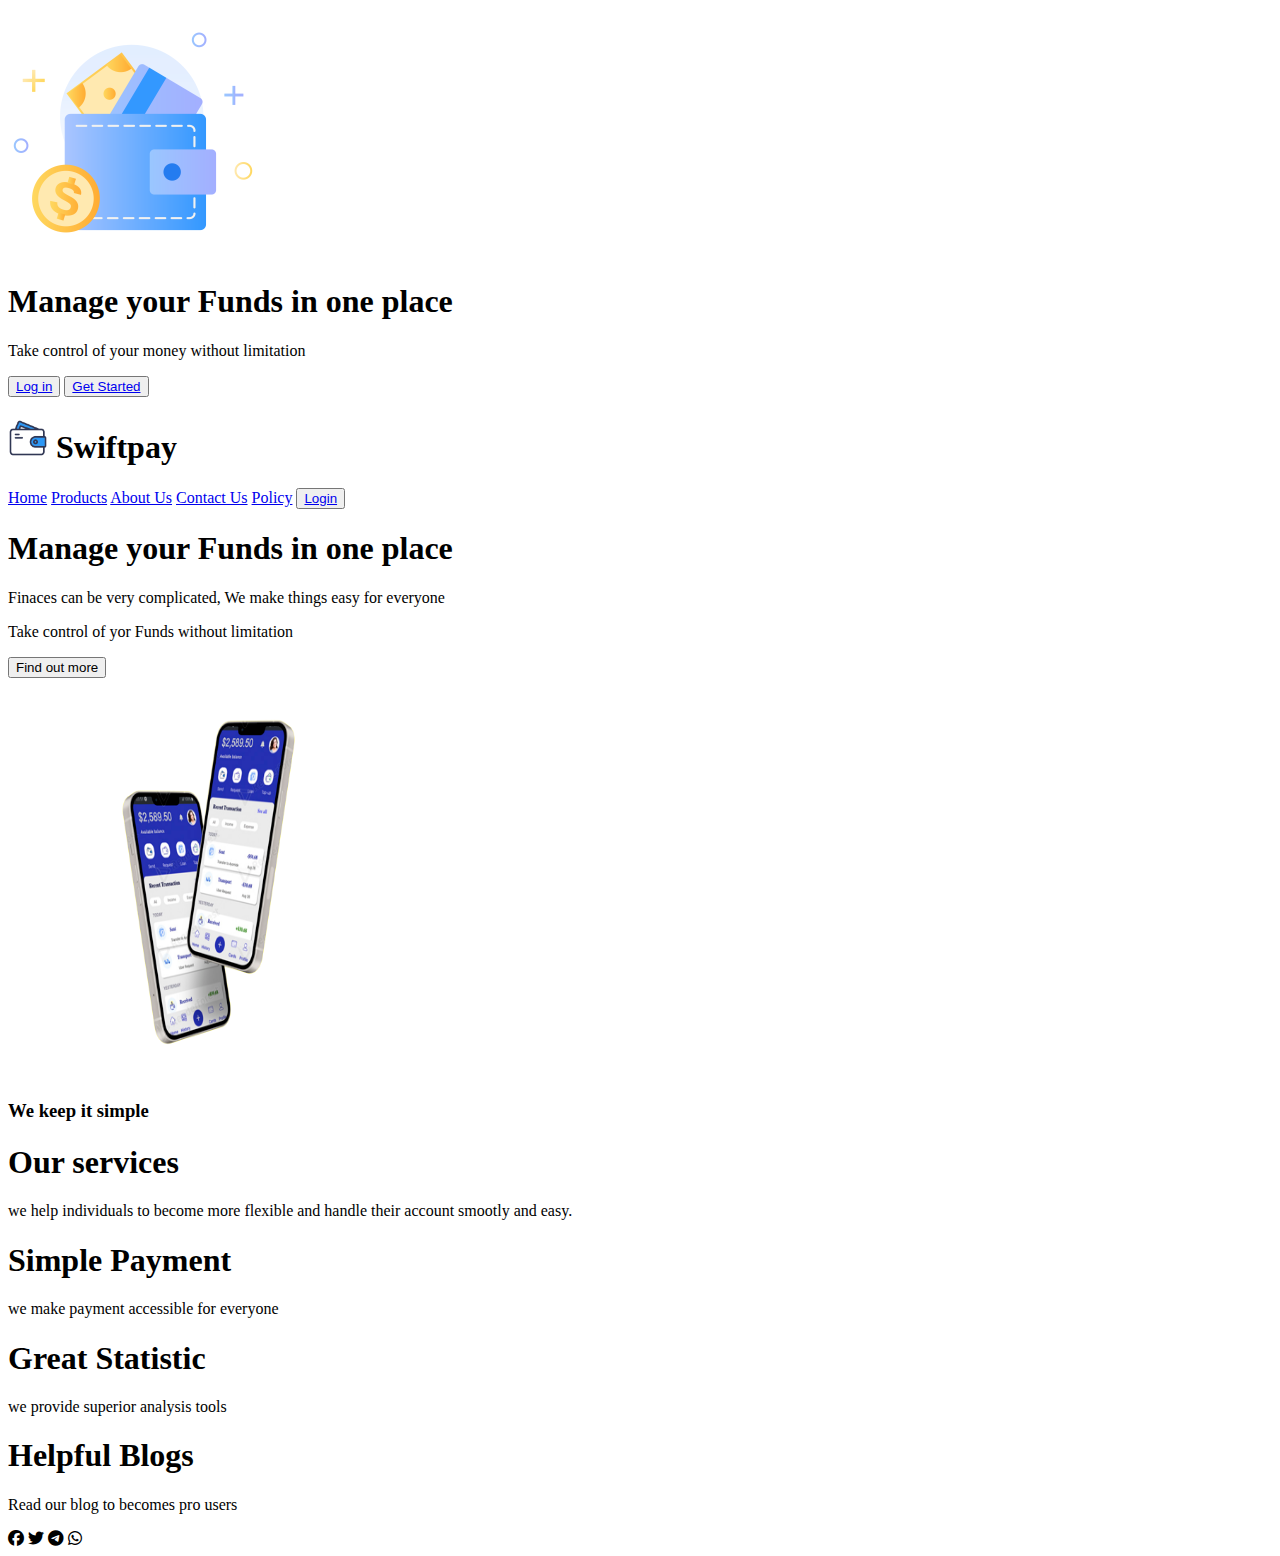
==== index.html @ 1ed5b185 "Update index.html" ====
<!DOCTYPE html>
<html lang="en">
<head>
    <link rel="stylesheet" href="/main/css/style.css">
    <link rel="stylesheet" 
href="https://cdnjs.cloudflare.com/ajax/libs/font-awesome/6.1.1/css/all.min.css">
    <meta charset="UTF-8">
    <meta http-equiv="X-UA-Compatible" content="IE=edge">
    <meta name="viewport" content="width=device-width, initial-scale=1.0">
    <meta name="theme-colo" content="#000080">
    <title>SWIFT PAY</title>
</head>
<body>
    <!-- MOBILE VERSION STARTED HERE -->
   <section id="mobile-version">
<div class="lan-header">
<div>
    <img src="./image/lanimage.png" alt="wallet" height="250px" width="250px">
    </div>
    <div>
        <h1>Manage your Funds in one place</h1>
        <p>Take control of your money without limitation</p>
        <button class="button-login"><a href="login.html">Log in</a></button>
        <button class="button-reg"><a href="login.html">Get Started</a></button>
    </div>

</div>
    </section>
     <!-- MOBILE VERSION ENDED HERE -->

      <!-- DESKTOP VERSION STARTED HERE -->

   <section id="desktop-version">
    <header class="nav-header">
        <div class="nav-container">
           <div class="swiftlogo">
            <h1><img src="./image/wallet.png" alt="logo" width="40px" height="40px">  Swiftpay</h1>
            </div>
        <nav>
            <a href="#">Home</a>
            <a href="#">Products</a>
            <a href="#">About Us</a>
            <a href="#">Contact Us</a>
            <a href="#">Policy</a>
            <button class="nav-button"><a href="#">Login</a>
         </nav>
        </div>
    </header>
    
    <header class="body-header">
        <div class="second-header-container">
          <div>
              <h1>Manage your Funds in one place</h1>
              <p>Finaces can be very complicated, We make things easy for everyone</p> 
             <p>Take control of yor Funds without limitation</p>
             <button>Find out more</button>
          </div>
             
          <div>
              <img class="sansung1" src="./image/iphone21.png" alt="iphone frame" width="400" height="400">
              <!-- <img src="./image/samsung.png" alt="Samsung frame" width="120" height="270"> -->
          </div> 
        </div>   
    </header>

    <section class="dexhomsec1">
        <div class="dexheading">
         <h3> We keep it simple</h3>
        <h1>Our services</h1>
       <p> we help individuals to become more flexible and handle their account smootly and easy.<p>
        </div>
        <div class="dexservice">
           <div class="box">
           <h1>Simple Payment</h1>
           <p> we make payment accessible for everyone</p>
            </div> 
           <div class="box">
           <h1>Great Statistic</h1>
            <p> we provide superior analysis tools</p>
        </div> 
            <div class="box">
            <h1> Helpful Blogs</h1>
            <p> Read our blog to becomes pro users</p>
           </div> 
    </div>
</section>
<footer class="delhomfooter">
    <i class="fa-brands fa-facebook"></i>
    <i class="fa-brands fa-twitter"></i>
    <i class="fa-brands fa-telegram"></i>
    <i class="fa-brands fa-whatsapp"></i>

</footer>
</section>
<!-- DESKTOP VERSION ENDED HERE -->
</body>
</html>
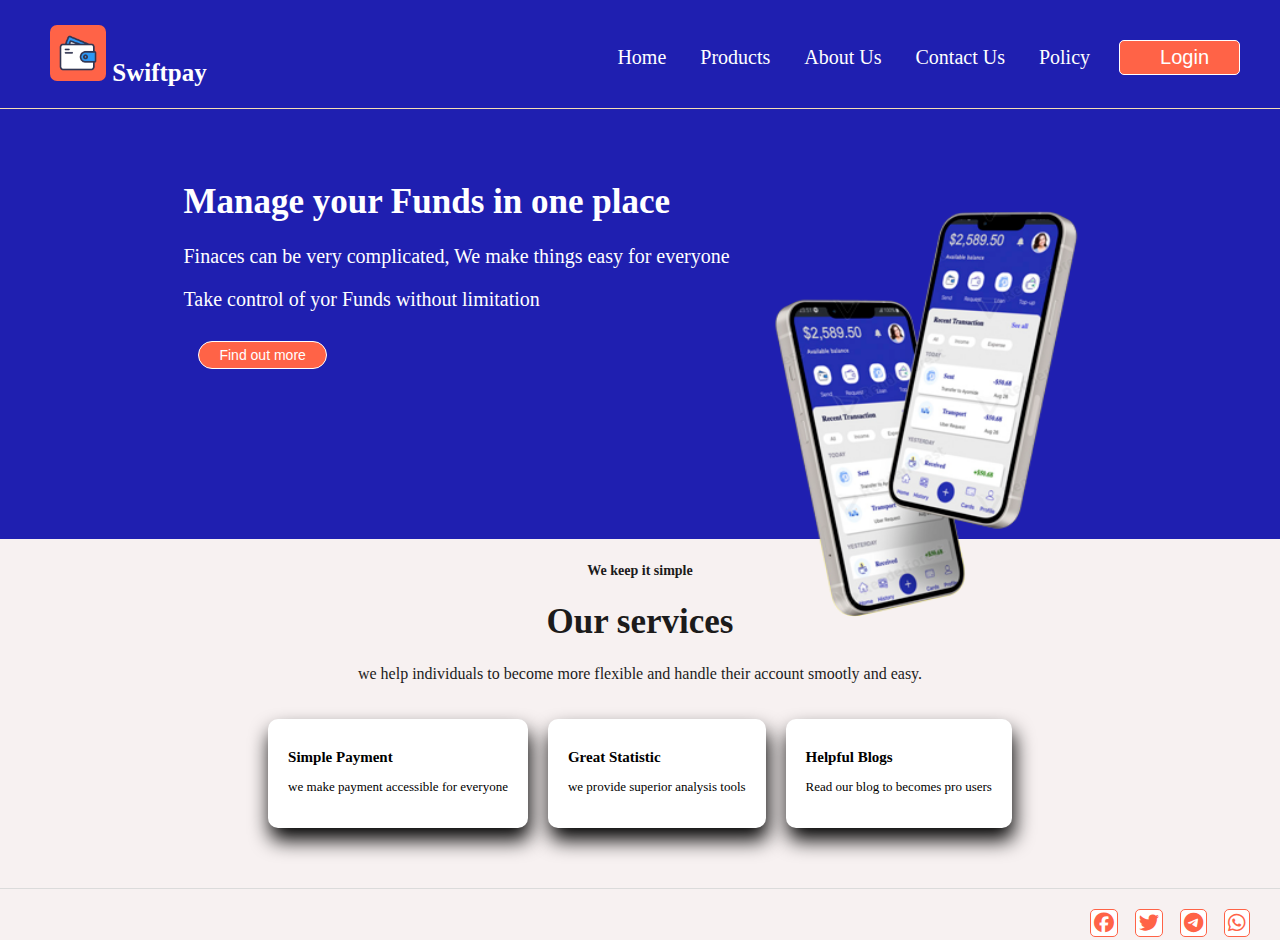
==== commit f614dd49: "Update index.html" ====
--- a/index.html
+++ b/index.html
@@ -1,7 +1,7 @@
 <!DOCTYPE html>
 <html lang="en">
 <head>
-    <link rel="stylesheet" href="/main/css/style.css">
+    <link rel="stylesheet" href="./css/style.css">
     <link rel="stylesheet" 
 href="https://cdnjs.cloudflare.com/ajax/libs/font-awesome/6.1.1/css/all.min.css">
     <meta charset="UTF-8">
--- a/css/style.css
+++ b/css/style.css
@@ -0,0 +1,1256 @@
+body{
+    background-color: rgb(234, 234, 234);
+    box-sizing: border-box; 
+    height: 100vh;
+    width: 100vw; 
+    margin: 0;
+    padding: 0;
+    
+
+}
+/* dashboard Header Started Here */
+.header-container{
+    background-color:rgb(31, 31, 176);
+    margin: 0;
+    padding: 0;
+}
+
+.top-header{
+    box-sizing:border-box;
+    /* margin-left: 0px;
+    margin-right: 0px; */
+    padding: 0;
+    color:rgb(206, 207, 207);
+    display: flex;
+    justify-content: space-around;
+    position: relative;
+    background-color:rgb(31, 31, 176);
+}
+
+.balance h1{
+    font-size: 40px;
+    font-weight: 500;
+    font-family: Arial, Helvetica, sans-serif;
+    margin-top: 20px;
+    margin-bottom: 10px;
+
+}
+.balance h3{
+    font-family: 'Lucida Sans', 'Lucida Sans Regular', 'Lucida Grande', 'Lucida Sans Unicode', Geneva, Verdana, sans-serif;
+    font-size: 15px;
+    font-weight: 300;
+    margin-bottom: 10px;
+    color: rgb(224, 223, 223);
+}
+.bell-user .fa-solid{
+    width: 30px;
+    font-size: 23px;
+    position: relative;
+    bottom: 19px;
+
+}
+.bell-user .fa-solid:hover{
+    color: tomato;
+    width: 30px;
+    font-size: 28px;
+    position: relative;
+    bottom: 19px;
+    right: 10px;
+
+}
+.bell-user img{
+    border-radius: 800px;
+    width: 50px;
+    height:50px ;
+    border: 2px solid whitesmoke;
+    margin-top: 20px;
+    /* i just added the below property  */
+    margin-left: 10px; 
+ } 
+
+.bell-user img:hover{
+    border-radius: 800px;
+    width: 60px;
+    height:60px ;
+    border: 2px solid tomato;
+    margin-top: 20px;
+} 
+.second-header{
+    background-color:rgb(31, 31, 176);
+    height: 120px;
+    color: white;
+    display: flex;
+    justify-content: space-around;
+    position: relative;
+    margin-top: 20px;
+    margin-right: 10px;
+    margin-left: 10px;
+
+}
+
+.second-header img{
+    padding: 10px;
+    background-color: white;
+    border-radius: 20px;
+    margin: 0;
+   height: 30px;
+   width: 30px;
+}
+.second-header h3{
+    font-size: 15px;
+    text-align: center; 
+    font-weight: 200;
+    font-family:-apple-system, BlinkMacSystemFont, 'Segoe UI', Roboto, Oxygen, Ubuntu, Cantarell, 'Open Sans', 'Helvetica Neue', sans-serif; 
+    margin-top: 10px;  
+
+}
+/* dashboard Header Ended Here */
+
+ /*  Main section started here */
+ section{
+    background-color: rgb(234, 234, 234);
+ }
+.main{
+    position: relative;
+    display: flex;
+    justify-content: space-around;
+    border-radius: 15px 15px 0 0;
+    background-color: rgb(234, 234, 234);
+    bottom: 15px;
+}
+.main h1{
+    font-size: 20px;
+    color: rgb(1, 1, 52);
+    margin-top: 20px;
+    margin-left: -10px;
+}
+.main h3{
+    font-size: 18px;
+    color: rgb(83, 83, 232);
+    margin-top: 20px;
+    margin-left: 20px;
+} 
+
+ /*  Main section End here */
+
+
+  /* main2 section started here */
+
+.main2{
+    background-color: rgb(234, 234, 234);
+    height: auto;
+    margin-top: -15px;
+    margin-bottom: 0;
+}
+button{
+    font-size: 14px;
+    color: rgb(127, 124, 124);
+    background: white;
+    border: 1px solid rgb(255, 255, 255);
+    padding: 5px 20px;
+    margin-left: 15px;
+    border-radius: 20px;
+    margin-top: 10px;
+    margin-right: 0;
+    margin-bottom: 0;
+}
+.main2 h1{
+    font-size: 15px;
+    margin-top: 20px;
+    color: rgba(12, 12, 46, 0.454);
+    margin-left: 20px;
+    margin-bottom: 0;
+    padding-bottom: 20px;
+    font-weight: 600px;
+    font-family: Holvetica, sans-serif;
+}
+
+ /*  main2 section End here */
+
+  /*  history section started here */
+.bb{
+    margin-top: -5px;
+    background-color: rgb(234, 234, 234);
+    height: 200px;
+}
+.bnn{
+    display: flex;
+    justify-content: space-around;
+    background-color: white;
+    width: 90%;
+    margin-top: 0;
+    margin-bottom: 13px;
+    margin-left: auto;
+    margin-right: auto;
+    border-radius: 10px;
+    box-shadow: 3px 3px 0px 0px rgb(187, 186, 186);
+}
+.bnn img{
+    background-color: aliceblue;
+    padding: 10px;
+    margin: 10px  -20px 10px;
+    border-radius: 30px;
+    height: 30px;
+    width: 30px;
+}
+.bnn h1{
+    margin-top: 20px;
+    margin-left: -20px;
+    color: rgb(26, 26, 148);
+    font-size: 18px;
+}
+
+.bnn p{
+    font-size: 13px;
+    color: rgb(84, 82, 82);
+    margin-top: 5px;
+    margin-left: -20px;
+    font-family:-apple-system, BlinkMacSystemFont, 'Segoe UI', Roboto, Oxygen, Ubuntu, Cantarell, 'Open Sans', 'Helvetica Neue', sans-serif
+}
+p span{
+    font-size: 13px;
+    margin-left: 10px;
+}
+h1 span{
+    color: green;
+}
+ /*  history section End here */
+   
+
+ /*  footer section started here */
+
+.footer{
+        height: auto; 
+        background-color: rgb(234, 234, 234);
+        color: white;
+        display: flex;
+        justify-content: space-around;
+        position: fixed;
+        bottom: 0;
+        right: 0;
+        left: 0;
+        width: 100%;
+        margin-top: 20px; 
+    
+    }
+   
+    .footer img{
+        padding: 10px;
+        border-radius: 20px;
+        margin: 0;
+       height: 30px;
+       width: 30px;
+    }
+
+    .footer h3{
+        font-size: 15px;
+        color: rgb(31, 31, 176);
+        text-align: center;
+        font-weight: 500;
+        font-family: apple-system, BlinkMacSystemFont, 'Segoe UI', Roboto, Oxygen, Ubuntu, Cantarell, 'Open Sans', 'Helvetica Neue', sans-serif; 
+        margin-top: 0; 
+        margin-bottom: 15px;
+     
+}
+.footer .plus-box img{
+    width: 60px;
+    height: 60px;
+    
+}
+
+.footer .plus-box img:hover{
+    width: 80px;
+    height: 80px;
+    margin-top: -30px;
+}
+
+.item-box a{
+    text-decoration: none;
+}
+
+.item-box img:hover{
+
+background-color: tomato;
+height: 50px;
+width: 50px;
+
+}
+
+ /*  footer section End here */
+
+ /* Landing page started here */
+ .lan-header{
+    text-align: center;
+    background-color:rgb(31, 31, 176);
+    padding-bottom: 130px;
+ }
+
+ .lan-header h1{
+     text-align: left;
+     color: white;
+     margin: 20px;
+     font-size: 38px;
+     font-family: 'Times New Roman', Times, serif;
+ }
+ .lan-header p{
+     text-align: left;
+    color: rgb(236, 233, 233);
+    margin: 20px;
+    font-size: 20px;
+    font-family: 'Times New Roman', Times, serif;
+ }
+ .lan-header button {
+     font-size: 18px;
+     color: white;
+     display: block; 
+     text-align: center;
+    height: 70px;
+    width: 90%;
+    background-color: blue;
+    border: 0;
+    border-radius: 5px;
+    margin-bottom: 0px;
+ }
+
+ .lan-header button a{
+    color: white;
+    text-decoration: none;
+}
+
+.lan-header .button-login a{
+    color: navy;
+    text-decoration: none;
+
+}  
+
+ .lan-header .button-login{
+    border: 2px solid white;
+    background-color: rgb(234, 234, 234);
+    color: navy;
+    margin-bottom: 0;
+}
+ /* landing page End here */
+
+ /* login page started here */
+ .login-header{
+     margin-top: -40px;
+     color: white;
+    text-align: center;
+    background-color:rgb(31, 31, 176);
+    padding-bottom: 40px;
+ }
+ .login-header h1{
+    text-align: center;
+     color: white;
+     margin: 20px;
+     font-size: 38px;
+     font-family: 'Times New Roman', Times, serif;
+ }
+ .login-header p{
+    text-align: center;
+    color: rgb(236, 233, 233);
+    margin: 20px;
+    font-size: 22px;
+    font-family: 'Times New Roman', Times, serif;
+ }
+
+ form {
+     padding-left: 10px;
+     padding-right: 10px;
+     text-align: left;
+     font-weight: 400;
+ }
+
+ .login-header Input{
+     background-color: rgb(31, 31, 176);
+     padding: 15px;
+     width: 90%;
+     border: 2px solid rgb(255, 255, 255);
+     border-top: 0;
+     border-left: 0;
+     border-right: 0;   
+ }
+
+label{
+    display: inline-block;
+    margin-top: 15px;
+    color: white;
+    font-size: 25px;
+ }
+
+ .login-header img{
+     margin-top: 50px;
+ }
+ 
+ .login-header a{
+     display: inline-block;
+     padding-left:200px;
+     font-size: 18px;
+     padding-top: 10px;
+     color: rgb(204, 201, 201);
+    
+ }
+ .login-header button{
+    /* border: 2px solid white; */
+    background-color: rgb(234, 234, 234);
+    color: navy;
+    font-size: 18px;
+    display: block;
+    text-align: center;
+    height: 70px;
+    width: 90%;
+    /* border: 0; */
+    border-radius: 5px;
+    margin-top: 25px;
+ }
+
+ .login-header button a{
+    font-size: 18px;
+    color: navy; 
+    text-decoration: none;
+    position: relative;
+    right: 35%;
+ }
+  /* login page ENDED here */
+
+  /* // coming soon //back to home // log out started here */
+  .back-home a{
+      color: white;
+      text-decoration: none;
+  }
+  .back-home a:hover{
+     font-size: 20px;
+    color: rgb(229, 11, 116); 
+  }
+
+/* back to home ended here */
+
+
+/* MODAL POPUP CSS CODE STARTED HERE*/
+
+.modal-container{
+    position: fixed;
+    top:0;
+    left: 12px;
+    width: 100vw;
+    height: 100vh;
+    display: none;
+    /* opacity: 0; */
+    transition: right .10s ease-in-out;
+    pointer-events: auto;
+  
+}
+
+        .modal nav{
+            border: 3px solid rgb(131, 127, 127);
+            box-shadow: 0px 0 50px 20px ;
+            border-top: 0px;
+            padding-top: 5px;
+            margin-top: 0;
+            border-radius: 0 0px 30px 30px;
+            background-color: rgb(31, 31, 176);
+        }
+      .modal ul li {
+    
+           font-size: 28px;
+           color: white;
+            text-decoration: none;
+        }
+
+       .modal ul{
+
+            list-style: none;
+        }
+       .modal ul li i{
+            font-size: 35px;
+            color: white;
+            margin-bottom: 20px;
+            margin-right: 0px;
+            margin-left: -20px;
+            padding: 20px 20px 15px 0;
+        }
+
+       .modal ul li a{
+             text-decoration: none; 
+            color: white;
+    
+        }
+
+       .modal .close{
+            right: 50px;
+            top: 0px;
+            margin-bottom: 5px;
+            position: absolute;
+            cursor: pointer;
+        }
+
+      .modal .close i:hover{
+            color: tomato;
+            font-size: 30px;
+
+         }
+
+        .modal  ul li a:hover{
+            text-decoration: none; 
+         } 
+        .modal  ul li i:hover{
+            text-decoration: none; 
+           color:tomato;
+            font-size: 60px;
+         }
+
+/* MODAL POPUP CSS CODE ENDED HERE*/
+
+
+/* /* DESKTOP DESIGN STARTED HERE */ */
+
+.desktop-container{
+    display: flex;
+    justify-content: space-between;
+    box-sizing: border-box;
+    background-color: rgb(213, 213, 213);
+    width: 100%;
+    height: 100%;
+
+}
+.side-menu{
+    position: fixed;
+    left: 0;
+    text-align: left;
+    box-sizing: border-box;
+    background-color: navy ;
+    border-radius: 0 15px 15px 0;
+    margin-top: 0;
+    margin-bottom: 0;
+    margin-left: 0;
+    width: 200px;
+    height: 100%;
+}
+.side-menu a{
+    font-size: 20px;
+    display: inline-block;
+    color: white;
+    line-height: 70px;
+    text-decoration: none;
+    margin-right: 35px;
+}
+.side-menu ul{
+    box-sizing: border-box;
+    padding: 0;
+    list-style: none;
+}
+.side-menu ul li{
+    padding-left: 10px;
+    border-bottom: 1px solid rgb(182, 182, 182);
+    list-style: none;
+}
+.side-menu ul li:hover{
+    border-top-right-radius:  10px;
+    background-color: tomato;
+    padding-left: 10px;
+    border-bottom: 1px solid rgb(182, 182, 182);
+    list-style: none;
+}
+
+.side-menu i{
+    margin-left: 10px;
+    margin-right: 20px;
+    font-size: 25px;
+
+}
+
+.profile-image{
+    text-align: center;
+    box-sizing: border-box;
+    color: white;
+}
+.profile-image h1{
+    font-weight: 500;
+    font-size: 22px;
+    font-family:roboto sans-serif;
+    box-sizing: border-box;
+    color: white;
+}
+.profile-image img{
+    border: 2px solid tomato;
+    margin-top: 50px;
+    width: 70px;
+    height: 70px;
+    border-radius: 50%;
+}
+
+.profile-image button{
+    background-color: white;
+    color: tomato;
+    font-size: 15px;
+    margin-right: 20px;
+    margin-bottom: 30px;
+}
+
+.section1{
+    background-color: rgb(213, 213, 213);
+    left: 200px;
+    position: fixed;
+    box-sizing: border-box;
+    margin-left:px;
+    width: 794px;
+    height: 100%;
+    overflow: auto;
+}
+.section1 h2{
+    margin-top: 20px;
+   font-size: 20px;
+   margin-left: 25px;
+   font-family: Georgia, 'Times New Roman', Times, serif;
+}
+.section1 span{
+   font-size: 20px;
+   font-weight: 400;
+   color: tomato;
+   font-family: Georgia, 'Times New Roman', Times, serif;
+   margin-left: 5px;
+  margin-top: 10px;
+}
+
+.section1-content{
+display: flex;
+justify-content: space-around;
+}
+
+
+.clo{
+    margin-top: 20px;
+    height: 250px;
+    width: 300px;
+    margin-right: 5px;
+    margin-left: 50px;
+    border-radius: 20px;
+    background-color: rgb(31, 31, 176);
+
+}
+
+.clo h2{
+ font-size: 17px;
+ color: rgb(241, 241, 241);
+}
+
+.clo h1{
+    margin-top: 0;
+    font-size: 35px;
+    color: rgb(241, 241, 241);
+    margin-left: 25px;
+}
+
+.clo button{
+    background-color: tomato;
+    color: white;
+    font-size: 20px;
+    height: 35px;
+    width: 60%;
+    margin-top: 0;
+    margin-left: 30px;
+
+}
+.clo img{
+    margin-top: 25px;
+    margin-bottom: 0;
+    margin-left: 60px;
+    /* position: relative;
+    left: 40px; */
+
+}
+.plo{
+    margin-right: 50px;
+    margin-top: 20px;
+    height: 250px;
+    width: 300px;
+    margin-left: 40px;
+    border-radius: 15px;
+    background-color: white;
+}
+
+
+
+.plo-items1{
+    background-color: rgb(197, 206, 245);
+    border-radius: 10px;
+    margin: 10px;
+}
+
+.plo-content{
+    position: relative;
+    display: flex;
+    justify-content: space-between;
+}
+
+.plo-content img{
+    background-color: tomato;
+    border-radius: 10px;
+    margin: 10px;
+    padding: 10px;
+}
+.plo-text h2{
+    position: absolute;
+    left: 60px;
+    font-size: 18px;
+    color: rgb(32, 32, 32);
+
+}
+.plo-text h3{
+    position: absolute;
+    top: 30px;
+    left: 85px;
+    font-size: 13px;
+    color: rgb(32, 32, 32);
+}
+
+.plo-items1 button{
+    border: none;
+    margin-left: 15px;
+    margin-bottom: 15px;
+    background-color: rgb(4, 41, 83);
+    color: white;
+     
+}
+
+
+.section2{
+    background-color: rgb(213, 213, 213);
+    right: 0;
+    position: fixed;
+    box-sizing: border-box;
+    width: 375px;
+    height: 100%;
+    overflow: auto;
+}
+
+.section2-content h2{
+    font-size: 20px;
+    margin-top: 30px;
+    margin-left: 10px;
+
+}
+.cla{
+    box-sizing: border-box;
+    margin-top: 20px;
+    height: 190px;
+    width: 300px;
+    margin-right: 40px;
+    margin-left: 10px;
+    border-radius: 15px;
+    background-color: white;
+
+}
+
+.search-box input{
+    outline: none;
+    border: none;
+    margin-top: 8px;
+     padding: 10px;
+     margin-left: 25px;
+     width: 190px;
+     background-color: rgb(244, 244, 244);
+     border-radius: 10px;
+}
+
+.search-box i{
+    color: rgb(8, 8, 8);
+    top: 32px;
+    left: 119px;
+    position: absolute;
+
+}
+
+/* .search-box ::placeholder{
+    color: red;
+} */
+
+.search-box{
+    height: 50px;
+    border-radius: 10px;
+    margin-top: 15px;
+    width: 220px;
+    background-color: rgb(244, 244, 244);
+    margin-left: 110px;
+
+}
+
+.claitem{
+    margin-bottom: -20px;
+    display: flex;
+    justify-content: space-between;
+}
+
+.claitem img{
+    background-color: rgb(31, 31, 176);
+    height: 50px;
+    width: 50px;
+    border-radius: 10px;
+    margin: 20px;
+}
+.claitem h1{
+    font-size: 15px;
+    margin-top: 27px;
+    line-height: 5px;
+}
+
+.claitem h3{
+    font-size: 11px;
+    font-family: 'Times New Roman', Times, serif;
+
+}
+
+.claitem h3{
+    font-size: 11px;
+    font-family: 'Times New Roman', Times, serif;
+     margin-right: 20px;
+}
+.claitem h4{
+    text-align: right;
+    font-size: 15px;
+     margin-right: 20px;
+     color: rgb(15, 15, 169);
+}
+.transh1{
+    font-size: 20px;
+    margin-top: 30px;
+    margin-left: 60px;
+}
+
+
+.trans-container{
+    background-color: rgb(255, 255, 255);
+    box-sizing: border-box;
+    width: 85%;
+    height: 190px;
+    margin-left: 60px;
+    border-radius: 10px;
+}
+.trans{
+    position: relative;
+    display: flex;
+    justify-content: space-between; 
+    margin-bottom: -20px; 
+    
+}
+
+.trans img{
+    background-color: rgb(174, 174, 176);
+    margin: 20px;
+    border-radius: 50%;
+    width: 60px;
+    height: 60px;
+
+}
+.trans h1{
+    margin-top: 30px;
+    margin-left: -130px;
+    font-size: 18px;
+    font-family: 'Times New Roman', Times, serif;
+
+}
+
+.trans h2{
+    position: absolute;
+    left: 85px;
+    top: 34px;
+    color: rgb(61, 60, 60);
+    font-size: 16px;
+    font-weight: 500;
+    font-family: 'Times New Roman', Times, serif;
+
+}
+
+.trans .pmred{
+    position: absolute;
+    left: 75px;
+    top: 34px;
+    color: rgb(61, 60, 60);
+    font-size: 16px;
+    font-weight: 500;
+    font-family: 'Times New Roman', Times, serif;
+
+}
+
+.trans button{
+    background-color: rgb(221, 243, 221);
+    line-height: 20px;
+    color: green;
+    margin-top: 30px;
+    margin-right: 70px;
+}
+
+.trans-button button{
+    background-color: rgb(255, 200, 200);
+    color: red;
+    
+}
+.trans h3{
+    margin-top: 30px;
+    margin-left: -130px;
+    font-size: 25px;
+    font-family: 'Times New Roman', Times, serif;
+
+}
+
+/* hdhdhd */
+
+.ground-info{
+    position: relative;
+    display: flex;
+    justify-content: space-between;
+    box-sizing: border-box;
+    background-color: rgb(10, 10, 192);
+    margin-top: 30px;
+    width: 85%;
+    height: 80px;
+    margin-left: 60px;
+    
+    border-radius: 10px;
+}
+
+.ground-info img{
+    background-color: rgb(10, 10, 192);
+    margin: 20px;
+    border-radius: 50%;
+    width: 50px;
+    height: 50px;
+
+}
+.ground-info h1{
+    color: white;
+    margin-top: 20px;
+    margin-left: -183px;
+    font-size: 16px;
+    font-family: Arial, Helvetica, sans-serif;
+
+}
+
+.ground-info h2{
+    position: absolute;
+    left: 75px;
+    top: 31px;
+    color: rgb(240, 237, 237);
+    font-size: 16px;
+    font-weight: 500;
+    font-family: 'Times New Roman', Times, serif;
+
+}
+
+.ground-info button{
+    font-size: 18px;
+    background-color: tomato;
+    line-height: 20px;
+    color: rgb(255, 255, 255);
+    margin-top: 20px;
+    margin-right: 70px;
+    border-radius: 5px;
+}
+.ground-info h3{
+    margin-top: 30px;
+    margin-left: -120px;
+    font-size: 25px;
+    font-family: 'Times New Roman', Times, serif;
+
+}
+
+.cla2{
+    box-sizing: border-box;
+    margin-top: 20px;
+    height: 250px;
+    width: 300px;
+    margin-right: 40px;
+    margin-left: 10px;
+    margin-bottom: 20px;
+    border-radius: 15px;
+    background-color: white;
+}
+
+.cla-proj{
+    margin-bottom: -20px;
+    display: flex;
+    justify-content: space-between;
+
+}
+
+.cla-proj h1{
+    margin-right: 2px;
+    font-size: 15px;
+    margin-top: 20px;
+    line-height: 5px;
+}
+
+.cla-proj img {
+    height: 60px;
+    width: 60px;
+    border-radius: 10px;
+    margin: 20px;
+
+}
+
+.cla-proj h3{
+    font-size: 11px;
+    font-family: 'Times New Roman', Times, serif;
+     margin-right: 20px;
+}
+
+.cla-proj button{
+    background-color: blue;
+    padding: 8px;
+    color: white;
+    line-height: 5px;
+    margin-right: 7px;
+}
+
+.cla-projcontect h1{
+    margin-right: 20px;
+    margin-left: 20px;
+    font-size: 16px;
+}
+
+
+.cla-projcontect h3{
+    font-size: 11px;
+    margin-left: 20px;
+    font-size: 12px;
+    font-weight: 300;
+}
+
+.cla-proj-offer{
+    background-color: rgb(218, 218, 249);
+    margin-bottom: -20px;
+    display: flex;
+    line-height: 8px;
+    justify-content: space-between;
+    margin: 15px;
+    padding: 5px 8px 8px 5px;
+    border-radius: 10px;
+}
+
+.cla-proj-offer h1{
+    font-size: 16px;
+}
+
+.cla-proj-offer button{
+    line-height: 1px;
+    padding: 10px;
+    font-size: 10px;
+    color: blue;
+    border: 1px solid blue;
+    border-radius: 10px;
+}
+
+.cla-proj-offer span{
+    font-size: 10px;
+    color: rgb(61, 60, 60);
+
+}
+
+/* DESKTOP DESIGN ENDED HERE */
+
+/* DESKTOP HOME PAGE */
+
+.nav-header{
+    background-color: rgb(31, 31, 176);
+}
+
+.nav-container{
+    background-color: rgb(31, 31, 176);
+    display: flex;
+    justify-content: space-between;
+    line-height: 50px;
+    border-bottom: 1px solid wheat;
+}
+
+.nav-container nav{
+    margin-top: 30px;
+    margin-right: 40px;
+}
+.nav-container a{
+    color: white;
+    text-decoration: none;
+    font-size: 20px;
+    padding: 10px 10px; 
+    margin-top: 10px;
+    margin-left: 10px;
+}
+
+
+
+.nav-container a:hover {
+    background-color: tomato;
+    color: white;
+    text-decoration: none;
+    font-size: 20px;
+    border-radius: 5px;
+}
+
+.nav-container .nav-button a:hover {
+    background-color: transparent;
+    color: white;
+    text-decoration: none;
+    font-size: 20px;
+    border-radius: 5px;
+}
+
+.nav-container .nav-button {
+    font-size: 20px;
+    background-color: tomato;
+    border-radius: 5px;
+}
+.nav-container .nav-button a {
+    font-size: 20px;
+    border-radius: 5px;
+}
+
+.nav-container .swiftlogo{
+    margin-top: 0px;
+    margin-bottom: -15px;
+}
+
+.nav-container .swiftlogo img{
+    background-color: tomato;
+    padding: 8px;
+    border-radius: 7px;
+    margin-left: 40px;
+    height: 40px;
+    width: 40px;
+}
+.nav-container .swiftlogo h1{
+    font-size: 25px;
+    color: white;
+    padding: 8px;
+    border-radius: 7px;
+    padding-left: 10px;
+}
+
+.body-header{
+    background-color:rgb(31, 31, 176);
+    padding-top: 50px;
+  
+}
+.second-header-container{
+    position: relative;
+    display: flex;
+    justify-content: space-around;
+    height: 400px;
+}
+
+.second-header-container h1{
+    color: white;
+    font-size: 35px;
+}
+
+.second-header-container p{
+    color: white;
+    font-size: 20px;
+}
+.second-header-container button{
+      color: white;
+    background-color: tomato;
+}
+.second-header-container .sansung1 {
+     position: absolute;
+     right: 5px;
+    width: 700px;
+    height: 500px;
+    transition: cubic-bezier(0.95, 0.05, 0.795, 0.035);
+  
+}
+
+.dexhomsec1{
+    background-color: rgb(247, 241, 241);
+    margin-top: -20px;
+    
+}
+.dexhomsec1 .dexheading h1{
+    color: rgb(28, 27, 27);
+    font-size: 35px;
+
+}
+.dexhomsec1 .dexheading h3{
+    color: rgb(28, 27, 27);
+    font-size: 14px;
+}
+
+.dexhomsec1 .dexheading p{
+    color: rgb(28, 27, 27);
+    font-size: 16px;
+   
+}
+.dexhomsec1 .dexheading{
+    text-align: center;
+    color: rgb(28, 27, 27);
+    font-size: 15px;
+    padding-top: 10px;
+   
+}
+.dexservice{
+    padding-bottom: 40px;
+    display: flex;
+    justify-content: center;
+}
+
+.dexservice .box{
+    box-shadow:  2px 12px 20px;
+    background-color: white;
+    border-radius: 10px;
+    padding: 20px;
+    margin: 20px 10px;
+}
+
+.dexservice .box h1{
+    font-size: 15px;
+}
+.dexservice .box p{
+    font-size: 13px;
+}
+
+
+.delhomfooter{
+    border-top: 1px solid rgb(219, 219, 219);
+    text-align: right;
+    background-color: rgb(247, 241, 241);
+    Padding-right: 20px;
+}
+.delhomfooter i{
+    border-radius: 5px;
+    color: tomato;
+    background-color: white;
+    margin-top: 20px;
+    font-size: 20px;
+    padding: 3px;
+    border: 1px solid tomato;
+    margin: 3px;
+    margin-right: 10px;
+    margin-top: 20px;
+}
+
+@media screen  and (max-width: 768px){
+    #mobile-version{
+        display: block ;
+    }
+    #desktop-version{
+        display: none;
+    }
+}
+@media screen  and (min-width: 769px){
+  #mobile-version{
+        display: none;
+        
+    }
+     #desktop-version{
+        display: block;
+
+     }
+     .login-header{
+     text-align: center;
+     }
+     .login-header button{
+         text-align: center;
+         width: 350px;
+
+    
+        
+    }
+}